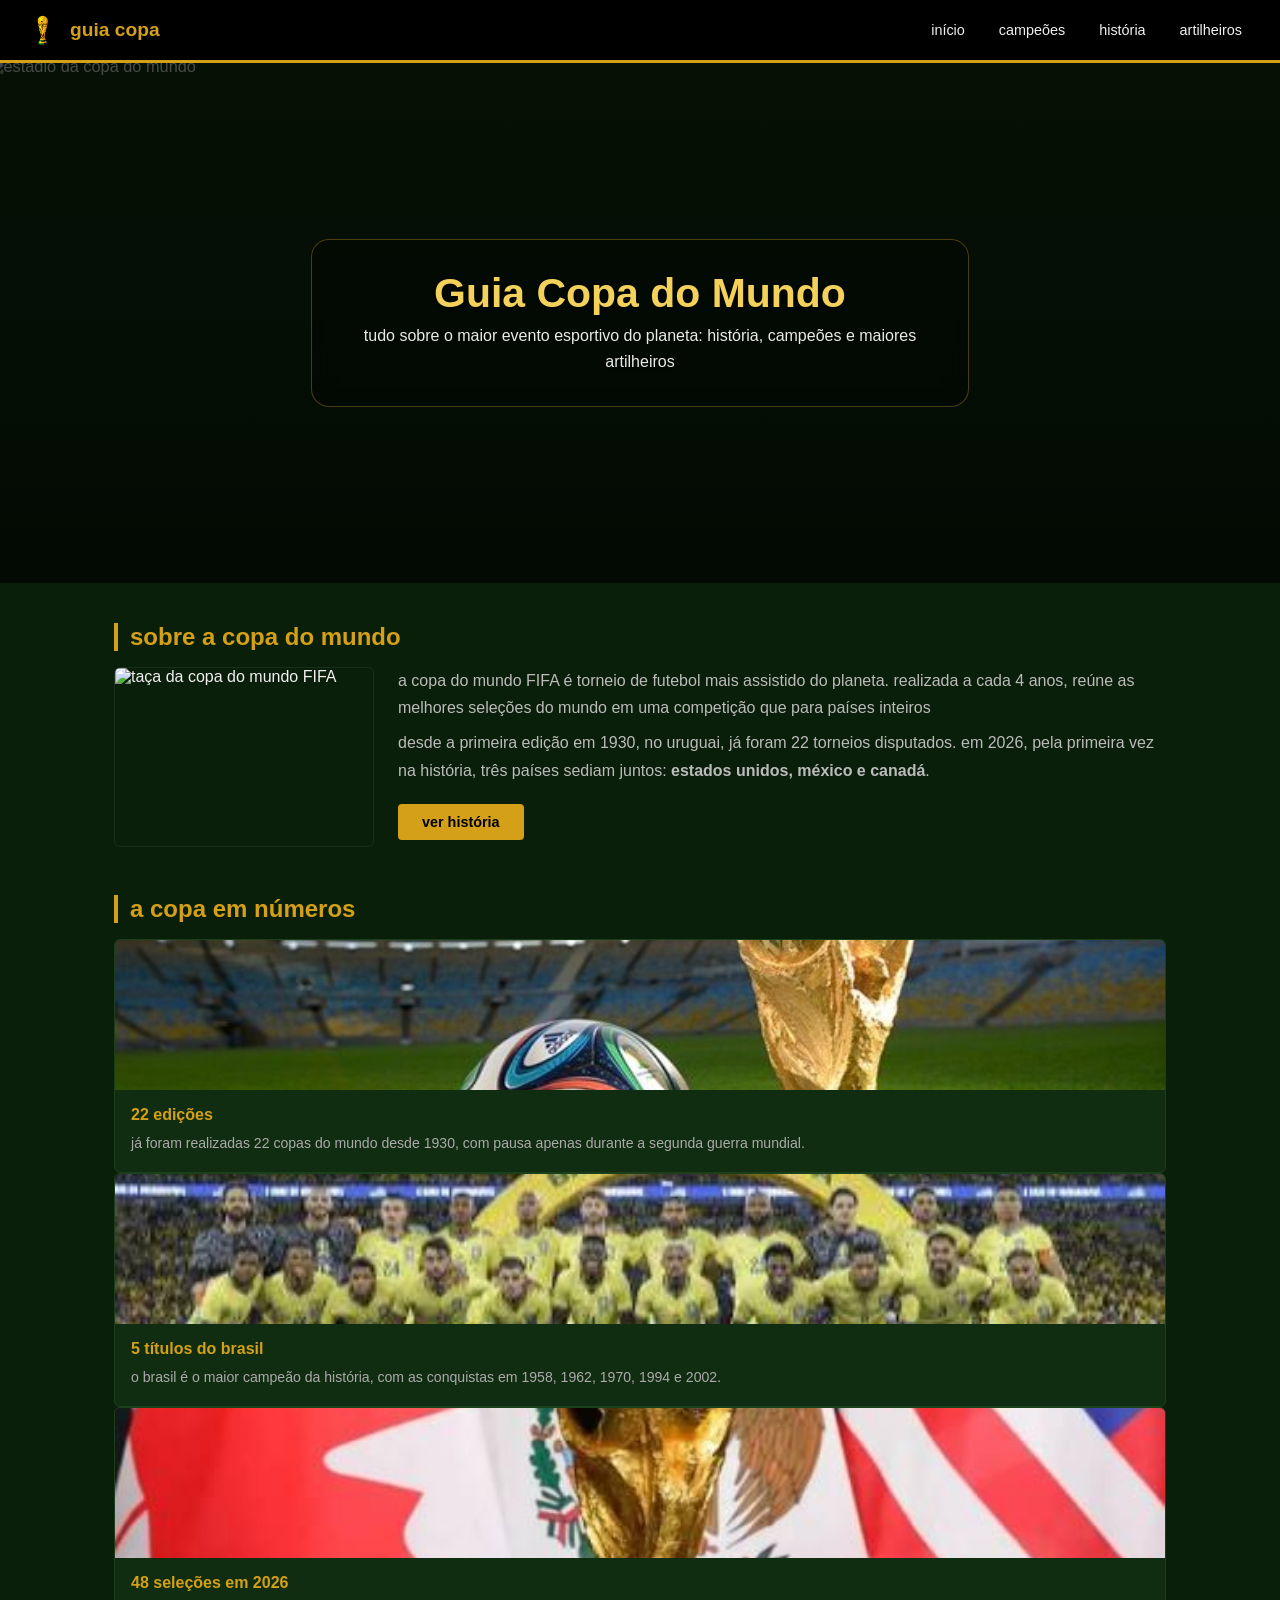
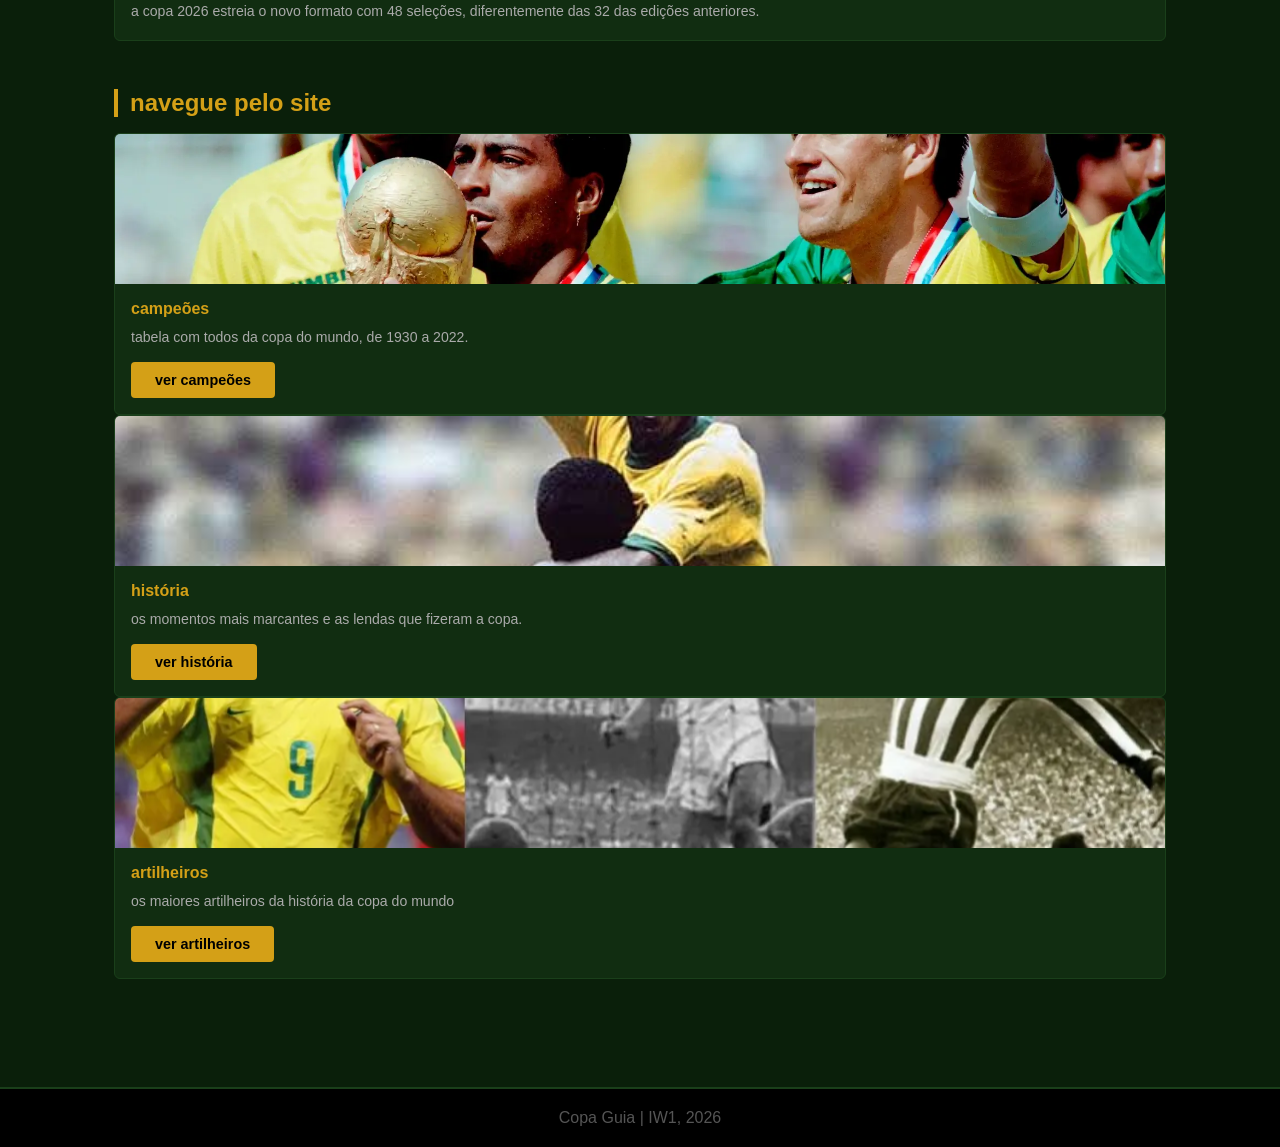
==== index.html @ 5a15dc26 "primeiro commit" ====
<!DOCTYPE html>
<html lang="pt-br">
    <head>
        <meta charset="UTF-8">
        <meta name="viewport" content="width=device-width, initial-scale=1.0">
        <title>FutVerso</title>
        <link rel="icon" href="img/copa-icon.png"/>
        <link rel="stylesheet" href="css/style.css">
    </head>
    <body>
        <nav>
            <a href="index.html" class="nav-logo">
                <img src="img/copa-icon.png" alt="logo taça">
                <span>guia copa</span>
            </a>
            <ul>
                <li><a href="index.html">início</a></li>
                <li><a href="campeoes.html">campeões</a></li>
                <li><a href="historia.html">história</a></li>
                <li><a href="artilheiros.html">artilheiros</a></li>
            </ul>
        </nav>

        <header class="copa">
            <img class="copa-bg" src="img/estadio.png" alt="estadio da copa do mundo">
            <div class="copa-overlay"></div>
            <div class="copa-texto">
                <h1>Guia Copa do Mundo</h1>
                <p>tudo sobre o maior evento esportivo do planeta: história, campeões e maiores artilheiros</p>
            </div>
        </header>
        <main>
            <section>
                <h2>sobre a copa do mundo</h2>
                <div class="bloco-lateral">
                    <img src="img/tacacopa" alt="taça da copa do mundo FIFA">
                    <div class="texto">
                        <p>a copa do mundo FIFA é torneio de futebol mais assistido do planeta. realizada a cada 4 anos, reúne as melhores seleções do mundo em uma competição que para países inteiros</p>
                        <p>desde a primeira edição em 1930, no uruguai, já foram 22 torneios disputados. em 2026, pela primeira vez na história, três países sediam juntos: <strong>estados unidos, méxico e canadá</strong>.</p>
                        <a href="historia.html" class="botao">ver história</a>
                    </div>
                </div>
            </section>

            <section>
                <h2>a copa em números</h2>
                <div class="card">
                    <img src="img/edicoescopa.png" alt="edições da copa do mundo">
                    <div class="card-corpo">
                        <h3>22 edições</h3>
                        <p>já foram realizadas 22 copas do mundo desde 1930, com pausa apenas durante a segunda guerra mundial.</p>
                    </div>
                </div>

                <div class="card">
                    <img src="img/selecaobrasileira.png" alt="seleção brasileira">
                    <div class="card-corpo">
                        <h3>5 títulos do brasil</h3>
                        <p>o brasil é o maior campeão da história, com as conquistas em 1958, 1962, 1970, 1994 e 2002.</p>
                    </div>
                </div>

                <div class="card">
                    <img src="img/copa2026.png" alt="copa do mundo 2026">
                    <div class="card-corpo">
                        <h3>48 seleções em 2026</h3>
                        <p>a copa 2026 estreia o novo formato com 48 seleções, diferentemente das 32 das edições anteriores.</p>
                    </div>
                </div>
            </section>

            <section>
                <h2>navegue pelo site</h2>
                <div class="card">
                    <img src="img/campeoescopa.png" alt="campeões da copa">
                    <div class="card-corpo">
                        <h3>campeões</h3>
                        <p>tabela com todos da copa do mundo, de 1930 a 2022.</p>
                        <a href="campeoes.html" class="botao">ver campeões</a>
                    </div>
                </div>

                <div class="card">
                    <img src="img/historiacopa.png" alt="história da copa">
                    <div class="card-corpo">
                        <h3>história</h3>
                        <p>os momentos mais marcantes e as lendas que fizeram a copa.</p>
                        <a href="historia.html" class="botao">ver história</a>
                    </div>
                </div>

                <div class="card">
                    <img src="img/artilheiroscopa.png" alt="artilheiros">
                    <div class="card-corpo">
                        <h3>artilheiros</h3>
                        <p>os maiores artilheiros da história da copa do mundo</p>
                        <a href="artilheiros.html" class="botao">ver artilheiros</a>
                    </div>
                </div>
            </section>
        </main>

        
        <footer>
            <p>Copa Guia | IW1, 2026</p>
        </footer>

        <script src="js/main.js"></script>
    </body>
</html>
---- css/style.css ----
/* geral */
*{
    margin: 0;
    padding: 0;
    box-sizing: border-box;
}

body{
    font-family: Arial, Helvetica, sans-serif;
    background-color: #0a1f0a;
    color:#f0f0f0;
}

/* navbar */
nav{
    background-color: #000;
    border-bottom: 3px solid #d4a017;
    padding: 12px 24px;
    display: flex;
    align-items: center;
    justify-content: space-between;
}

.nav-logo{
    display: flex;
    align-items: center;
    gap: 10px;
    text-decoration: none;
}

.nav-logo img {
    width: 36px;
    height: 36px;
    object-fit: contain;
}

.nav-logo span {
    color: #d4a017;
    font-size: 1.2rem;
    font-weight: bold;
}

nav ul {
    list-style: none;
    display: flex;
    gap: 6px;

}

nav ul a {
    color: #f0f0f0;
    text-decoration: none;
    padding: 6px 14px;
    border-radius: 4px;
    font-size: 0.9rem;
}

nav ul a:hover, nav ul a.ativa {
    background-color: #d4a017;
    color: #000;
}



/* inicio */
.copa {
    position: relative;
    min-height: 520px;
    overflow: hidden;
    display: grid;
    place-items: center;
}

.copa img.copa-bg {
    position: absolute;
    inset: 0;
    width: 100%;
    height: 100%;
    object-fit: cover;
    object-position: center;
    filter: brightness(0.55);
    transform: scale(1.02);
}

.copa-overlay {
    position: absolute;
    inset: 0;
    background: linear-gradient(180deg, rgba(0, 0, 0, 0.45) 0%, rgba(0, 0, 0, 0.55) 60%, rgba(0, 0, 0, 0.7) 100%);
    z-index: 1;
}

.copa-texto {
    position: relative;
    z-index: 2;
    text-align: center;
    padding: 32px 28px;
    max-width: 760px;
    border-radius: 18px;
    background: rgba(0, 0, 0, 0.32);
    border: 1px solid rgba(212, 160, 23, 0.35);
    backdrop-filter: blur(10px);
}

.copa-texto h1{
    color: #f4d15b;
    font-size: clamp(2.4rem, 3.2vw, 3.4rem);
    line-height: 1.05;
    margin-bottom: 0.5rem;
    text-shadow: 0 2px 12px rgba(0, 0, 0, 0.75);
}

.copa-texto p {
    color: #ebebeb;
    font-size: 1rem;
    max-width: 600px;
    margin: 0 auto;
    line-height: 1.6;
    text-shadow: 0 1px 8px rgba(0, 0, 0, 0.6);
}

/* main */
main {
    max-width: 1100px;
    margin: 0 auto;
    padding:40px 24px 60px;
}

section{
    margin-bottom:48px;
}

section h2{
    font-size: 1.5rem;
    color: #d4a017;
    margin-bottom: 16px;
    border-left: 4px solid #d4a017;
    padding-left: 12px;
}

section p{
    color: #bbb;
    margin-bottom: 12px;
    line-height: 1.7;
}

/* imagem com legenda */
.imagem-bloco {
    margin: 20px 0;
}

.imagem-bloco img {
    width: 100%;
    max-height: 340px;
    object-fit: cover;
    border-radius: 6px;
    flex-shrink: 0;
    border: 1px solid #1a3f1a;
}

.imagem-bloco figcaption{
    font-size: 0.8rem;
    color: #777;
    margin-top: 6px;
    text-align: center;
}

/* imagem com texto do lado  */

.bloco-lateral{
    display: flex;
    gap: 24px;
    align-items: flex-start;
    margin-bottom: 12px;
}

.bloco-lateral img{
    width: 260px;
    height: 180px;
    object-fit: cover;
    border-radius: 6px;
    flex-shrink: 0;
    border: 1px solid #1a2f1a;
}

.bloco-lateral .texto p{
    margin-bottom: 8px;
}

/* cards */
.cards {
    display:flex;
    flex-wrap: wrap;
    gap: 16px;
    margin-top: 16px;

}

.card {
    background-color: #112d11;
    border: 1px solid #1a3f1a;
    border-radius: 6px;
    overflow: hidden;
    flex: 1 1 220px;
}

.card img {
    width: 100%;
    height: 150px;
    object-fit: cover;
    display: block;
}

.card-corpo {
    padding: 16px;
}

.card-corpo h3 {
    color: #d4a017;
    margin-bottom: 8px;
    font-size: 1rem;
}

.card-corpo p {
    color: #aaa;
    margin: 0;
    font-size: 0.88rem;
}

/* botão */
.botao {
    display: inline-block;
    background-color: #d4a017;
    color: #000;
    padding: 10px 24px;
    border-radius: 4px;
    text-decoration: none;
    font-weight: bold;
    font-size: 0.9rem;
    margin-top: 12px;

}

.botao:hover {
    background-color: #f0c040;
}

/* tabelas  */
.tabela-wrap{
    overflow-x: auto;
}

table{
    width: 100%;
    border-collapse: collapse;
    margin-top:12px;
    font-size: 0.9rem;
}

th {
    background-color: #1a3f1a;
    color: #d4a017;
    padding: 10px 14px;
    text-align: left;
    border-bottom: 2px solid #d4a017;


}

td {
    padding: 9px 14px;
    border-bottom: 1px solid #1a3f1a;
    color: #ddd;
}

tr:hover td {
    background-color: #112d11;
}

/* podio */
.podio {
    display: flex;
    align-items: flex-end;
    justify-content: center;
    gap: 16px;
    margin: 24px 0;
}

.podio-item {
    background-color: #112d11;
    border: 1px solid #1a3f1a;
    border-radius: 6px 6px 0 0;
    text-align: center;
    padding: 20px 16px 16px;
    flex: 1;
    max-width: 200px;
}

.podio-item.primeiro{
    border-color: #d4a017;
    background-color: #1a3000;
    padding-top: 36px;
}

.podio-item.segundo{
    padding-top: 28px;
}

.podio-item .posicao{
    font-size: 1.6rem;
    display: block;
    margin-bottom: 8px;
}

.podio-item .jogador-foto{
    width:80px;
    height: 80px;
    border-radius: 50%;
    object-fit: cover;
    border: 2px solid #1a3f1a;
    margin-bottom: 10px;
}

.podio-item.primeiro .jogador-foto{
    border-color: #d4a017;
    width: 96px;
    height: 96px;
}

.podio-item .jogador-nome{
    font-weight: bold;
    font-size: 0.95rem;
    color: #fff;
    display: block;
    margin-bottom: 4px;
}

.podio-item .jogador-selecao{
    font-size: 0.8rem;
    color: #aaa;
    display: block;
    margin-bottom: 8px;
}

.podio-item .jogador-gols{
    font-size: 1.4rem;
    font-weight: bold;
    color: #d4a017;
    display: block;
}

.podio-item .jogador-gols pequeno{
    font-size: 0.7rem;
    color: #777;
    font-weight: normal;
}

/* footer */
footer {
    background-color: #000;
    border-top: 2px solid #1a3f1a;
    padding: 20px 24px;
    display: flex;
    align-items: center;
    justify-content: center;
    gap: 12px;
}

footer p {
    font-size: 0.85ren;
    color: #555;
}

/* responsividade */
@media (max-width: 640px){
    nav ul a {
        padding: 5px 8px;
        font-size: 0.8rem;
    }

    .copa {
        min-height: 420px;
    }

    .copa-texto h1 {
        font-size: 2rem;
    }

    .copa-texto {
        padding: 24px 18px;
    }

    .bloco-lateral img {
        width: 100%;
        height: 100%;
    }

    main {
        padding: 24px 16px 40px;
    }
}
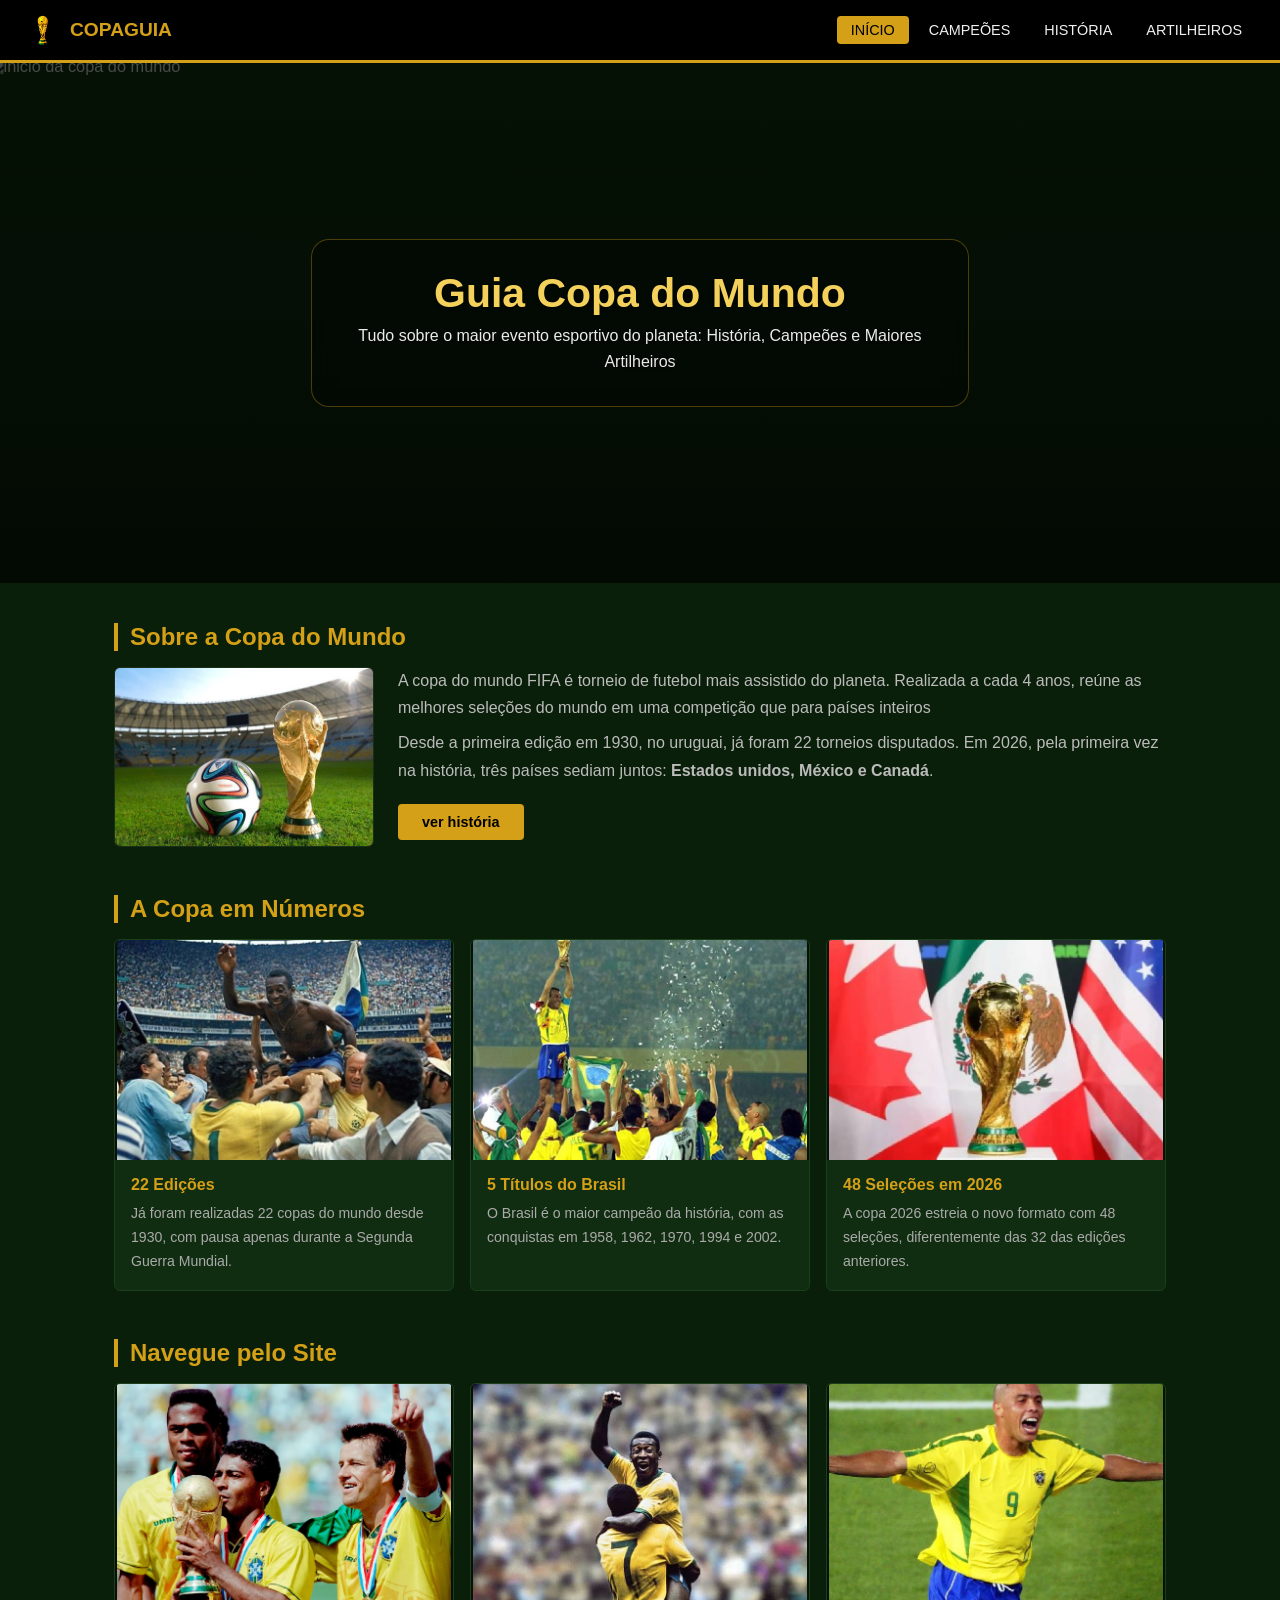
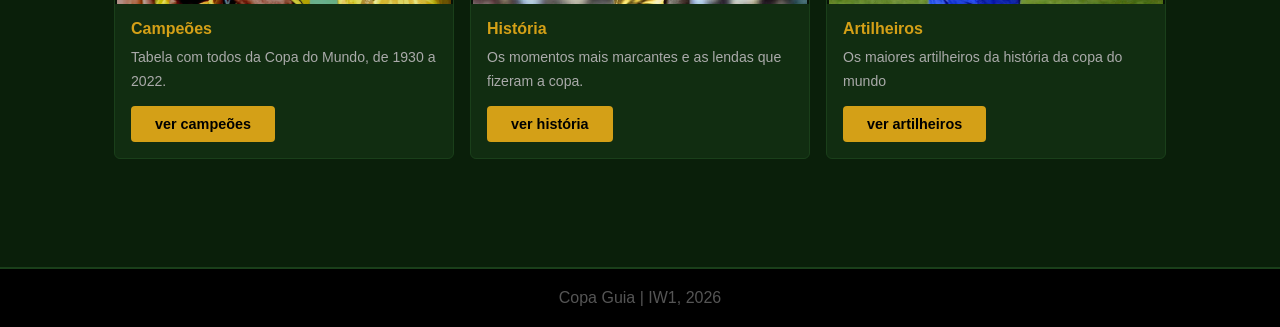
==== commit 2a741756: "final" ====
--- a/index.html
+++ b/index.html
@@ -3,7 +3,7 @@
     <head>
         <meta charset="UTF-8">
         <meta name="viewport" content="width=device-width, initial-scale=1.0">
-        <title>FutVerso</title>
+        <title>CopaGuia</title>
         <link rel="icon" href="img/copa-icon.png"/>
         <link rel="stylesheet" href="css/style.css">
     </head>
@@ -11,90 +11,94 @@
         <nav>
             <a href="index.html" class="nav-logo">
                 <img src="img/copa-icon.png" alt="logo taça">
-                <span>guia copa</span>
+                <span>COPAGUIA</span>
             </a>
             <ul>
-                <li><a href="index.html">início</a></li>
-                <li><a href="campeoes.html">campeões</a></li>
-                <li><a href="historia.html">história</a></li>
-                <li><a href="artilheiros.html">artilheiros</a></li>
+                <li><a href="index.html">INÍCIO</a></li>
+                <li><a href="campeoes.html">CAMPEÕES</a></li>
+                <li><a href="historia.html">HISTÓRIA</a></li>
+                <li><a href="artilheiros.html">ARTILHEIROS</a></li>
             </ul>
         </nav>
 
         <header class="copa">
-            <img class="copa-bg" src="img/estadio.png" alt="estadio da copa do mundo">
+            <img class="copa-bg" src="img/inicio/inicio.png" alt="inicio da copa do mundo">
             <div class="copa-overlay"></div>
             <div class="copa-texto">
                 <h1>Guia Copa do Mundo</h1>
-                <p>tudo sobre o maior evento esportivo do planeta: história, campeões e maiores artilheiros</p>
+                <p>Tudo sobre o maior evento esportivo do planeta: História, Campeões e Maiores Artilheiros</p>
             </div>
         </header>
         <main>
             <section>
-                <h2>sobre a copa do mundo</h2>
+                <h2>Sobre a Copa do Mundo</h2>
                 <div class="bloco-lateral">
-                    <img src="img/tacacopa" alt="taça da copa do mundo FIFA">
+                    <img src="img/inicio/tacacopa.png" alt="taça da copa do mundo FIFA">
                     <div class="texto">
-                        <p>a copa do mundo FIFA é torneio de futebol mais assistido do planeta. realizada a cada 4 anos, reúne as melhores seleções do mundo em uma competição que para países inteiros</p>
-                        <p>desde a primeira edição em 1930, no uruguai, já foram 22 torneios disputados. em 2026, pela primeira vez na história, três países sediam juntos: <strong>estados unidos, méxico e canadá</strong>.</p>
+                        <p>A copa do mundo FIFA é torneio de futebol mais assistido do planeta. Realizada a cada 4 anos, reúne as melhores seleções do mundo em uma competição que para países inteiros</p>
+                        <p>Desde a primeira edição em 1930, no uruguai, já foram 22 torneios disputados. Em 2026, pela primeira vez na história, três países sediam juntos: <strong>Estados unidos, México e Canadá</strong>.</p>
                         <a href="historia.html" class="botao">ver história</a>
                     </div>
                 </div>
             </section>
 
             <section>
-                <h2>a copa em números</h2>
-                <div class="card">
-                    <img src="img/edicoescopa.png" alt="edições da copa do mundo">
-                    <div class="card-corpo">
-                        <h3>22 edições</h3>
-                        <p>já foram realizadas 22 copas do mundo desde 1930, com pausa apenas durante a segunda guerra mundial.</p>
+                <h2>A Copa em Números</h2>
+                <div class="cards">
+                    <div class="card">
+                        <img src="img/inicio/edicoescopa.png" alt="edições da copa do mundo">
+                        <div class="card-corpo">
+                            <h3>22 Edições</h3>
+                            <p>Já foram realizadas 22 copas do mundo desde 1930, com pausa apenas durante a Segunda Guerra Mundial.</p>
+                        </div>
                     </div>
-                </div>
 
-                <div class="card">
-                    <img src="img/selecaobrasileira.png" alt="seleção brasileira">
-                    <div class="card-corpo">
-                        <h3>5 títulos do brasil</h3>
-                        <p>o brasil é o maior campeão da história, com as conquistas em 1958, 1962, 1970, 1994 e 2002.</p>
+                    <div class="card">
+                        <img src="img/inicio/selecaobrasileira.png" alt="seleção brasileira">
+                        <div class="card-corpo">
+                            <h3>5 Títulos do Brasil</h3>
+                            <p>O Brasil é o maior campeão da história, com as conquistas em 1958, 1962, 1970, 1994 e 2002.</p>
+                        </div>
                     </div>
-                </div>
 
-                <div class="card">
-                    <img src="img/copa2026.png" alt="copa do mundo 2026">
-                    <div class="card-corpo">
-                        <h3>48 seleções em 2026</h3>
-                        <p>a copa 2026 estreia o novo formato com 48 seleções, diferentemente das 32 das edições anteriores.</p>
+                    <div class="card">
+                        <img src="img/inicio/copa2026.png" alt="copa do mundo 2026">
+                        <div class="card-corpo">
+                            <h3>48 Seleções em 2026</h3>
+                            <p>A copa 2026 estreia o novo formato com 48 seleções, diferentemente das 32 das edições anteriores.</p>
+                        </div>
                     </div>
                 </div>
             </section>
 
             <section>
-                <h2>navegue pelo site</h2>
-                <div class="card">
-                    <img src="img/campeoescopa.png" alt="campeões da copa">
-                    <div class="card-corpo">
-                        <h3>campeões</h3>
-                        <p>tabela com todos da copa do mundo, de 1930 a 2022.</p>
-                        <a href="campeoes.html" class="botao">ver campeões</a>
+                <h2>Navegue pelo Site</h2>
+                <div class="cards">
+                    <div class="card">
+                        <img src="img/inicio/campeoescopa.png" alt="campeões da copa">
+                        <div class="card-corpo">
+                            <h3>Campeões</h3>
+                            <p>Tabela com todos da Copa do Mundo, de 1930 a 2022.</p>
+                            <a href="campeoes.html" class="botao">ver campeões</a>
+                        </div>
                     </div>
-                </div>
 
-                <div class="card">
-                    <img src="img/historiacopa.png" alt="história da copa">
-                    <div class="card-corpo">
-                        <h3>história</h3>
-                        <p>os momentos mais marcantes e as lendas que fizeram a copa.</p>
-                        <a href="historia.html" class="botao">ver história</a>
+                    <div class="card">
+                        <img src="img/inicio/historiacopa.png" alt="história da copa">
+                        <div class="card-corpo">
+                            <h3>História</h3>
+                            <p>Os momentos mais marcantes e as lendas que fizeram a copa.</p>
+                            <a href="historia.html" class="botao">ver história</a>
+                        </div>
                     </div>
-                </div>
 
-                <div class="card">
-                    <img src="img/artilheiroscopa.png" alt="artilheiros">
-                    <div class="card-corpo">
-                        <h3>artilheiros</h3>
-                        <p>os maiores artilheiros da história da copa do mundo</p>
-                        <a href="artilheiros.html" class="botao">ver artilheiros</a>
+                    <div class="card">
+                        <img src="img/inicio/artilheiroscopa.png" alt="artilheiros">
+                        <div class="card-corpo">
+                            <h3>Artilheiros</h3>
+                            <p>Os maiores artilheiros da história da copa do mundo</p>
+                            <a href="artilheiros.html" class="botao">ver artilheiros</a>
+                        </div>
                     </div>
                 </div>
             </section>
--- a/css/style.css
+++ b/css/style.css
@@ -192,7 +192,6 @@
     flex-wrap: wrap;
     gap: 16px;
     margin-top: 16px;
-
 }
 
 .card {
@@ -201,12 +200,14 @@
     border-radius: 6px;
     overflow: hidden;
     flex: 1 1 220px;
+    min-width: 220px;
 }
 
 .card img {
     width: 100%;
-    height: 150px;
-    object-fit: cover;
+    height: 220px;
+    object-fit: contain;
+    background-color: #071107;
     display: block;
 }
 
@@ -354,6 +355,17 @@
     font-weight: normal;
 }
 
+/* bandeiras */
+.bandeira {
+    width: 20px;
+    height: 14px;
+    object-fit: cover;
+    border: 1px solid #1a3f1a;
+    border-radius: 2px;
+    vertical-align: middle;
+    margin-right: 4px;
+}
+
 /* footer */
 footer {
     background-color: #000;
